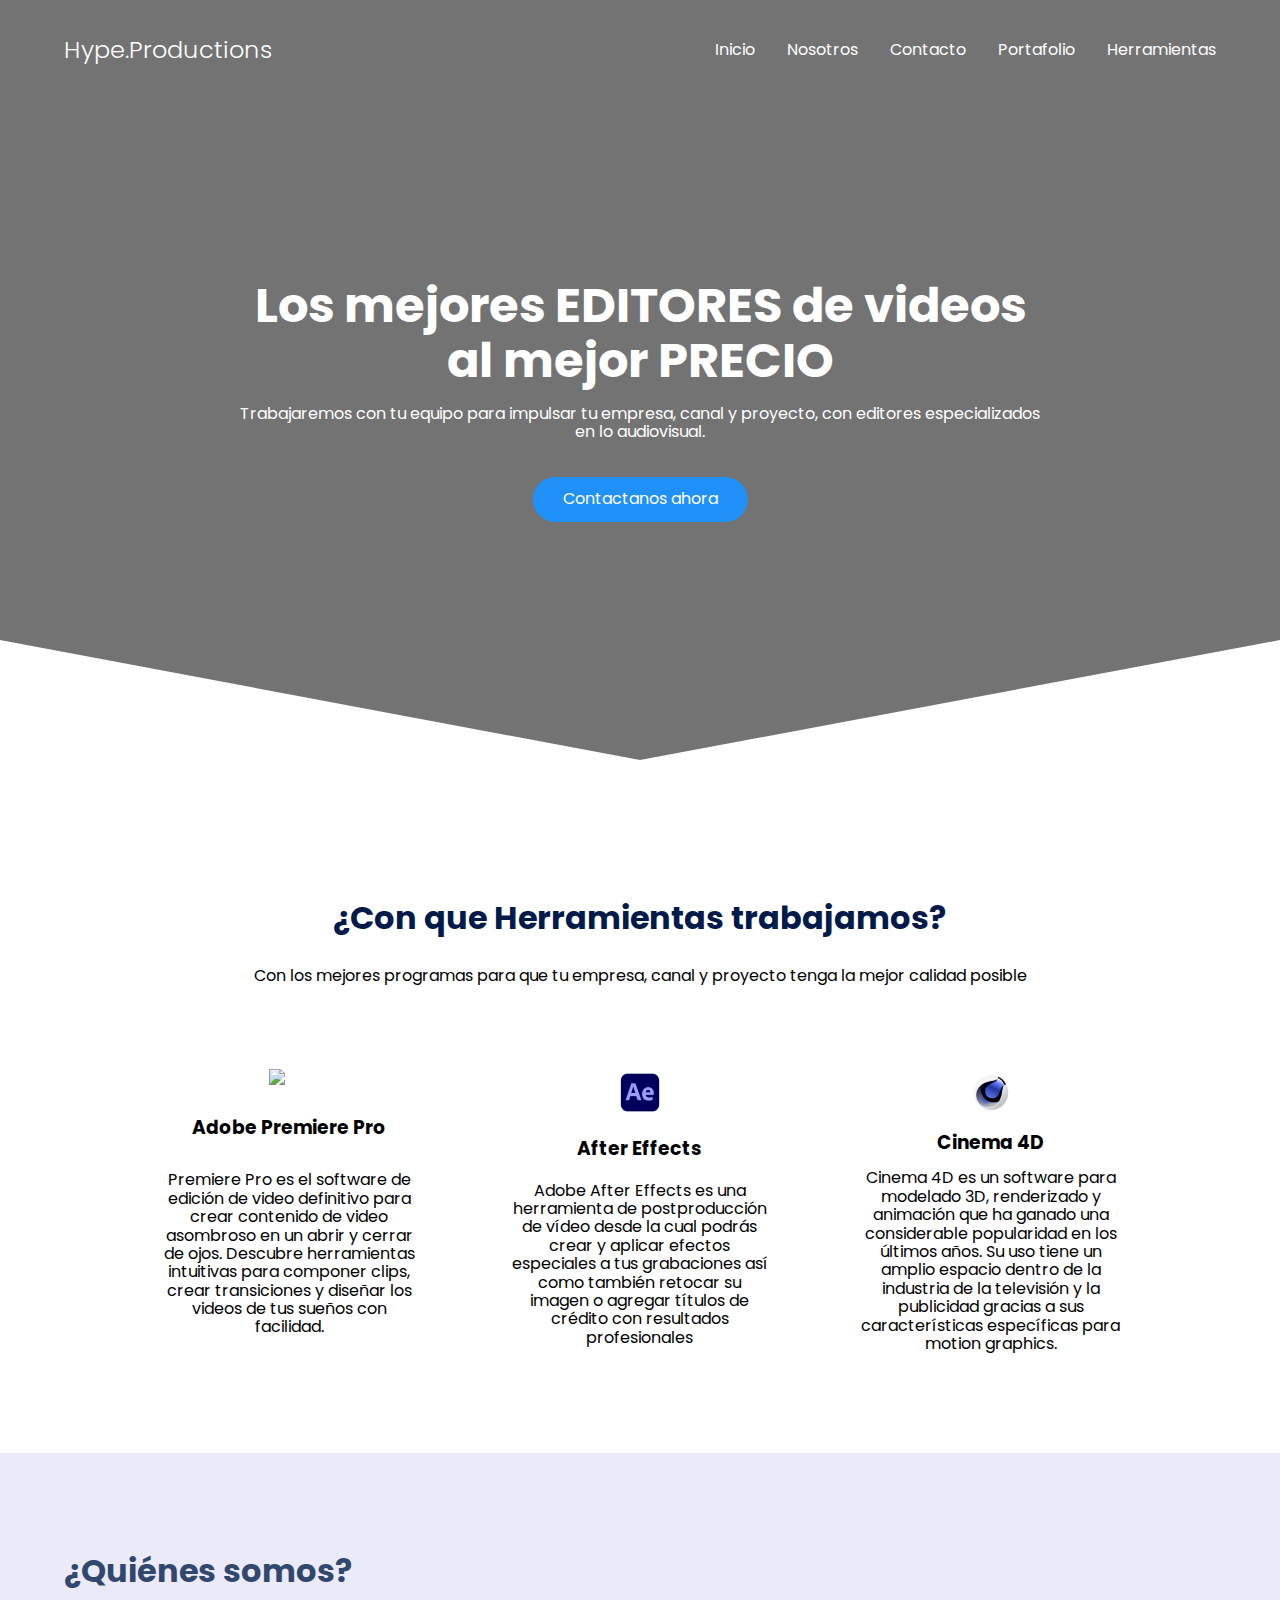
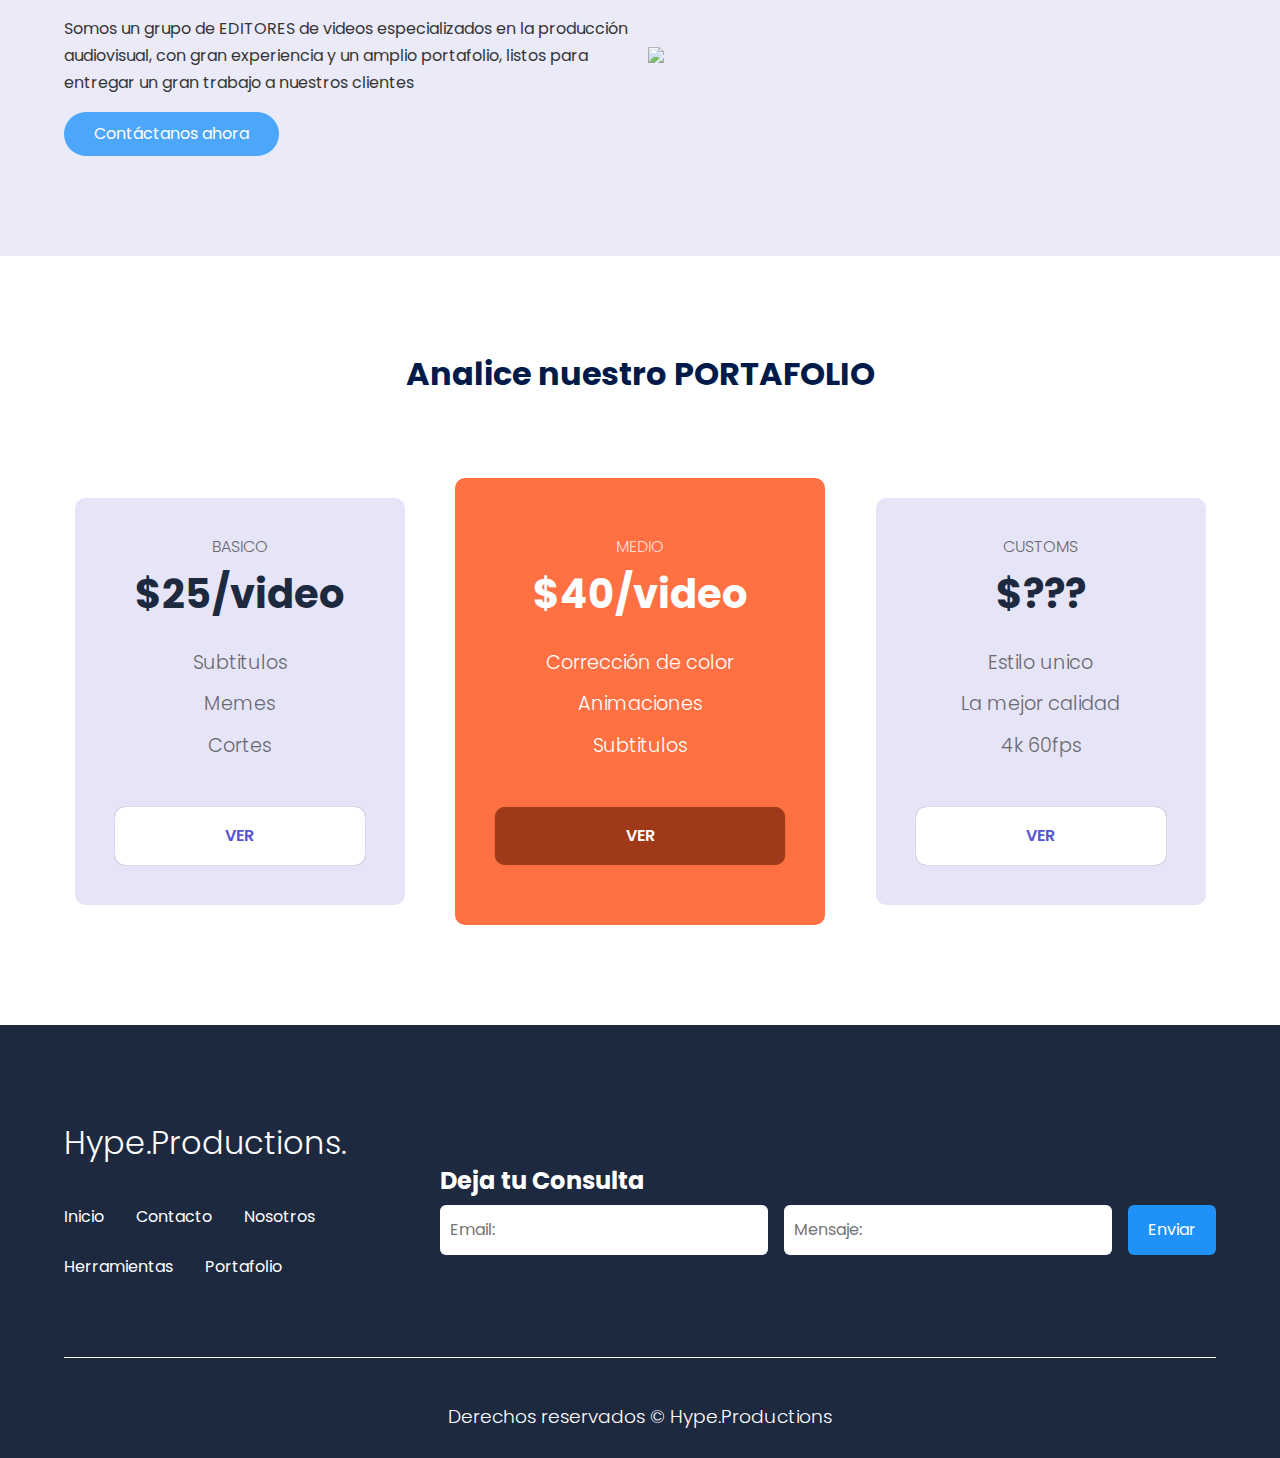
==== index.html @ 0edb86bc "Add files via upload" ====
<!DOCTYPE html>
<html lang="es">

<head>
    <meta charset="UTF-8">
    <meta http-equiv="X-UA-Compatible" content="IE=edge">
    <meta name="viewport" content="width=device-width, initial-scale=1.0">
    <title>Hype.productions</title>
    <link rel="shortcut icon" href="archivos/premiere-logo.png" type="image/x-icon">
    <link rel="stylesheet" href="./css/normalize.css">
    <link rel="stylesheet" href="./css/estilos.css">

    <meta name="theme-color" content="#2091F9">

    <meta name="title" content="Las mejores Producciones">
    <meta name="description"
        content="Obten a los mejores editores y diseñadores para tu empresa, canal o proyecto, ¡AL MEJOR PRECIO!.">

    <meta property="twitter:card" content="summary_large_image">
    <meta property="twitter:url" content="https://github.com/HypeWE">
    <meta property="twitter:title" content="Obten a los mejores EDITORES">
    <meta property="twitter:description"
        content="Obten a los mejores EDITORES para tu empresa, canal o proyecto, ¡AL MEJOR PRECIO!.">
    <meta property="twitter:image" content="https://alexcgdesign.github.io/images/css.jpg">
</head>

<body> 

    <header class="hero">
        <nav class="nav container">
            <div class="nav__logo">
                <h2 class="nav__title">Hype.Productions</h2>
            </div>

            <ul class="nav__link nav__link--menu">
                <li class="nav__items">
                    <a href="#" class="nav__links">Inicio</a>
                </li>
                <li class="nav__items">
                    <a href="#Nosotros" class="nav__links">Nosotros</a>
                </li>
                <li class="nav__items">
                    <a href="Contacto.html" class="nav__links">Contacto</a>
                </li>
                <li class="nav__items">
                    <a href="#Mantenimiento" class="nav__links">Portafolio</a>
                </li>
                <li class="nav__items">
                    <a href="#Lenguaje" class="nav__links">Herramientas</a>
                </li>


                <img src="archivos/window-close-regular-24.png" class="nav__close">
            </ul>

            <div class="nav__menu">
                <img src="archivos/menu-alt-right-regular-24 (1).png" class="nav__img">
            </div>
        </nav>

        <section class="hero__container container">
            <h1 class="hero__title">Los mejores EDITORES de videos
            al mejor PRECIO</h1>
            <p class="hero__paragraph">Trabajaremos con tu equipo para impulsar tu empresa, canal y proyecto, con editores especializados en lo audiovisual.</p>
            <a href="Contacto.html" class="cta">Contactanos ahora</a>
        </section>
    </header>

    <main>
        <section class="container about">
            <h2 class="subtitle" id="Lenguaje">¿Con que Herramientas trabajamos?</h2>
            <p class="about__paragraph">Con los mejores programas para que tu empresa, canal y proyecto tenga la mejor calidad posible</p>

            <div class="about__main">
                <article class="about__icons">
                    <img src="archivos/premiere-logo.png" class="about__icon">
                    <h3 class="about__title">Adobe Premiere Pro</h3>
                    <p class="about__paragrah">Premiere Pro es el software de edición de video definitivo para crear contenido de video asombroso en un abrir y cerrar de ojos. Descubre herramientas intuitivas para componer clips, crear transiciones y diseñar los videos de tus sueños con facilidad.</p>
                </article>

                <article class="about__icons">
                    <img src="archivos/after-logo.png" class="about__icon">
                    <h3 class="about__title">After Effects</h3>
                    <p class="about__paragrah">Adobe After Effects es una herramienta de postproducción de vídeo desde la cual podrás crear y aplicar efectos especiales a tus grabaciones así como también retocar su imagen o agregar títulos de crédito con resultados profesionales</p>
                </article>

                <article class="about__icons">
                    <img src="archivos/cinema4d-logo.png" class="about__icon">
                    <h3 class="about__title">Cinema 4D</h3>
                    <p class="about__paragrah">Cinema 4D es un software para modelado 3D, renderizado y animación que ha ganado una considerable popularidad en los últimos años. Su uso tiene un amplio espacio dentro de la industria de la televisión y la publicidad gracias a sus características específicas para motion graphics.</p>
                </article>
            </div>
        </section>

        <section class="knowledge">
            <div class="knowledge__container container">
                <div class="knowledege__texts">
                    <h2 class="subtitle" id="Nosotros">¿Quiénes somos?</h2>
                    <p class="knowledge__paragraph">Somos un grupo de EDITORES de videos especializados en la producción audiovisual, con gran experiencia y un amplio portafolio, listos para entregar un gran trabajo a nuestros clientes</p>
                    <a href="Contacto.html" class="cta">Contáctanos ahora</a>
                </div>

                <figure class="knowledge__picture">
                    <img src="archivos/macbook.png" class="knowledge__img">
                </figure>
            </div>
        </section>

        <section class="price container">
            <h2 class="subtitle" id="Mantenimiento">Analice nuestro PORTAFOLIO</h2>

            <div class="price__table">
                <div class="price__element">
                    <p class="price__name">BASICO</p>
                    <h3 class="price__price">$25/video</h3>

                    <div class="price__items">
                        <p class="price__features">Subtitulos</p>
                        <p class="price__features">Memes</p>
                        <p class="price__features">Cortes</p>
                    </div>

                    <a href="https://www.behance.net/HypeProductions" class="price__cta">VER</a>
                </div>


                <div class="price__element price__element--best">
                    <p class="price__name">MEDIO</p>
                    <h3 class="price__price">$40/video</h3>

                    <div class="price__items">
                        <p class="price__features">Corrección de color</p>
                        <p class="price__features">Animaciones</p>
                        <p class="price__features">Subtitulos</p>
                    </div>

                    <a href="https://www.behance.net/HypeProductions" class="price__cta">VER</a>
                </div>


                <div class="price__element">
                    <p class="price__name">CUSTOMS</p>
                    <h3 class="price__price">$???</h3>

                    <div class="price__items">
                        <p class="price__features">Estilo unico</p>
                        <p class="price__features">La mejor calidad</p>
                        <p class="price__features">4k 60fps</p>
                    </div>

                    <a href="https://www.behance.net/HypeProductions" class="price__cta">VER</a>
                </div>


            </div>
        </section>

 
           
    <footer class="footer">
        <section class="footer__container container">
            <nav class="nav nav--footer">
                <h2 class="footer__title">Hype.Productions.</h2>

                <ul class="nav__link nav__link--footer">
                    <li class="nav__items">
                        <a href="#" class="nav__links">Inicio</a>
                    </li>

                    <li class="nav__items">
                        <a href="Contacto.html" class="nav__links">Contacto</a>
                    </li>
                    <li class="nav__items">
                        <a href="#Nosotros" class="nav__links">Nosotros</a>
                    </li>
                    <li class="nav__items">
                        <a href="#Mantenimiento" class="nav__links">Herramientas</a>
                    </li>
                    <li class="nav__items">
                        <a href="#Lenguaje" class="nav__links">Portafolio</a>
                    </li>

                </ul>
            </nav>

            <form class="footer__form"  action="https://formspree.io/f/xlezwrvp"
            method="POST">
                <h2 class="footer__newsletter">Deja tu Consulta</h2>
                <div class="footer__inputs">
        <input type="email" placeholder="Email:" class="footer__input" name="email">
        <input type="mensaje"  placeholder="Mensaje:" class="footer__input" name="mensaje">
        <input type="submit" value="Enviar" class="footer__submit">
                    
                </div>
            </form> 
        </section>

        <section class="footer__copy container">
            <div class="footer__social">
                <a href="https://www.facebook.com/profile.php?id=100080038410621" class="footer__icons"><img src="" class="footer__img"></a>
                <a href="https://twitter.com/HypeWeb1" class="footer__icons"><img src="" class="footer__img"></a>
                <a href="https://www.instagram.com/hype__web/" class="footer__icons"><img src="" class="footer__img"></a>
            </div>

            <h3 class="footer__copyright">Derechos reservados &copy; Hype.Productions</h3>
        </section>
    </footer>

    <script src="js/menu.js"></script>
    <script src="js/slider.js"></script>
</body>

</html>
---- css/estilos.css ----
@import url('https://fonts.googleapis.com/css2?family=Poppins:wght@300;400;600;700&display=swap');

html{
    scroll-behavior: smooth;
}

:root {
    --padding-container: 100px 0;
    --color-title: #001A49;
}

body {
    font-family: 'Poppins', sans-serif;
}

.container {
    width: 90%;
    max-width: 1200px;
    margin: 0 auto;
    overflow: hidden;
    padding: var(--padding-container);
}

.hero {
    width: 100%;
    height: 100vh;
    min-height: 600px;
    max-height: 800px;
    position: relative;
    display: grid;
    grid-template-rows: 100px 1fr;
    color: #fff;
}

.hero::before {
    content: "";
    position: absolute;
    top: 0;
    left: 0;
    width: 100%;
    height: 100%;
    background-image: linear-gradient(180deg, #0000008c 0%, #0000008c 100%), url('../archivos/principal.jpg');
    background-size: cover;
    clip-path: polygon(0 0, 100% 0, 100% 80%, 50% 95%, 0 80%);
    z-index: -1;
}


/* Nav */

.nav {
    --padding-container: 0;
    height: 100%;
    display: flex;
    align-items: center;
}

.nav__title {
    font-weight: 300;
}

.nav__link {
    margin-left: auto;
    padding: 0;
    display: grid;
    grid-auto-flow: column;
    grid-auto-columns: max-content;
    gap: 2em;
}

.nav__items {
    list-style: none;
}

.nav__links {
    color: #fff;
    text-decoration: none;
}

.nav__menu {
    margin-left: auto;
    cursor: pointer;
    display: none;
}

.nav__img {
    display: block;
    width: 30px;
}


.nav__close {
    display: var(--show, none);
}


/* Hero container */

.hero__container {
    max-width: 800px;
    --padding-container: 0;
    display: grid;
    grid-auto-rows: max-content;
    align-content: center;
    gap: 1em;
    padding-bottom: 100px;
    text-align: center;
}

.hero__title {
    font-size: 3rem;
}

.hero__paragraph {
    margin-bottom: 20px;
}

.cta {
    display: inline-block;
    background-color: #2091F9;
    justify-self: center;
    color: #fff;
    text-decoration: none;
    padding: 13px 30px;
    border-radius: 32px;
}

/* About */

.about {
    text-align: center;
}

.subtitle {
    color: var(--color-title);
    font-size: 2rem;
    margin-bottom: 25px;
}


.about__paragraph {
    line-height: 1.7;
}

.about__main {
    padding-top: 80px;
    display: grid;
    width: 90%;
    margin: 0 auto;
    gap: 1em;
    overflow: hidden;
    grid-template-columns: repeat(auto-fit, minmax(260px, auto));
}


.about__icons {
    display: grid;
    gap: 1em;
    justify-items: center;
    width: 260px;
    overflow: hidden;
    margin: 0 auto;
}

.about__icon {
    width: 40px;
}

/* Knowledge */

.knowledge {
    background-color: #e5e5f7;
    opacity: 0.8;
    background-image:  radial-gradient(#444cf7 0.5px, transparent 0.5px), radial-gradient(#444cf7 0.5px, #e5e5f7 0.5px);
    background-size: 20px 20px;
    background-position: 0 0,10px 10px;
}

.knowledge__container{
    display: grid;
    grid-template-columns: 1fr 1fr;
    gap: 1em;
    align-items: center;
}

.knowledge__picture{
    max-width: 500px;
}

.knowledge__paragraph{
    line-height: 1.7;
    margin-bottom: 15px;
}

.knowledge__img{
    width: 100%;
    display: block;
}

/* price */

.price{
    text-align: center;
}

.price__table{
    padding-top: 60px;
    display: flex;
    flex-wrap: wrap;
    gap: 2.5em;
    justify-content: space-evenly;
    align-items: center;
}

.price__element{
    background-color: #e5e5f7;
    text-align: center;
    border-radius: 10px;
    width: 330px;
    padding: 40px;
    --color-plan: #696871;
    --color-price: #1D293F;
    --bg-cta: #fff;
    --color-cta: #5454D4;
    --color-items: #696871;
}

.price__element--best{
    width: 370px;
    padding: 60px 40px;
    background-color: #FF7143;
    --color-plan: rgb(255 255 255 / 75%);
    --color-price: #fff;
    --bg-cta: #9F3919;
    --color-cta: #FFF;
    --color-items: #fff;
}


.price__name{
    color: var(--color-plan);
    margin-bottom: 15px;
    font-weight: 300;
}

.price__price{
    font-size: 2.5rem;
    color: var(--color-price);
}

.price__items{
    margin-top: 35px;
    display: grid;
    gap: 1em;
    font-weight: 300;
    font-size: 1.2rem;
    margin-bottom: 50px;
    color: var(--color-items);
}

.price__cta{
    display: block;
    padding: 20px 0;
    border-radius: 10px;
    text-decoration: none;
    background-color: var(--bg-cta);
    font-weight: 600;
    color: var(--color-cta);
    box-shadow: 0 0 1px rgba(0, 0, 0, .5);
}



/* Footer */

.footer{
    background-color: #1D293F;
}

.footer__title{
    font-weight: 300;
    font-size: 2rem;
    margin-bottom: 30px;
}

.footer__title, .footer__newsletter{
    color: #fff;
}


.footer__container{
    display: flex;
    justify-content: space-between;
    align-items: center;
    border-bottom: 1px solid #fff;
    padding-bottom: 60px;
}

.nav--footer{
    padding-bottom: 20px;
    display: grid;
    gap: 1em;
    grid-auto-flow: row;
    height: 100%;
}

.nav__link--footer{
    display: flex;
    margin: 0;
    margin-right: 20px;
    flex-wrap: wrap;
}

.footer__inputs{
    margin-top: 10px;
    display: flex;
    overflow: hidden;
}

.footer__input{
    background-color: #fff;
    height: 50px;
    display: block;
    padding-left: 10px;
    border-radius: 6px;
    font-size: 1rem;
    outline: none;
    border: none;
    margin-right: 16px;
}

.footer__submit{
    margin-left: auto;
    display: inline-block;
    height: 50px;
    padding: 0 20px ;
    background-color: #2091F9;
    border: none;
    font-size: 1rem;
    color: #fff;
    border-radius: 6px;
    cursor: pointer;
}

.footer__copy{
    --padding-container: 30px 0;
    text-align: center;
    color: #fff;
}

.footer__copyright{
    font-weight: 300;
}

.footer__icons{
    margin-bottom: 10px;
}

.footer__img{
    width: 30px;
}

/* Media queries */

@media (max-width:800px){
    .nav__menu{
        display: block;
    }

    .nav__link--menu{
        position: fixed;
        background-color: #000;
        top: 0;
        left: 0;
        height: 100%;
        width: 100%;
        display: flex;
        flex-direction: column;
        justify-content: space-evenly;
        align-items: center;
        z-index: 100;
        opacity: 0;
        pointer-events: none;
        transition: .7s opacity;
    }

    .nav__link--show{
        --show: block;
        opacity:1 ;
        pointer-events: unset;
    }

    .nav__close{
        position: absolute;
        top: 30px;
        right: 30px;
        width: 30px;
        cursor: pointer;
    }

    .hero__title{
        font-size: 2.5rem;
    }


    .about__main{
        gap: 2em;
    }

    .about__icons:last-of-type{
        grid-column: 1/-1;
    }


    .knowledge__container{
        grid-template-columns: 1fr;
        grid-template-rows: max-content 1fr;
        gap: 3em;
        text-align: center;
    }

    .knowledge__picture{
        grid-row: 1/2;
        justify-self: center;
    }

    .testimony__container{
        grid-template-columns: 30px 1fr 30px;
    }

    .testimony__body{
        grid-template-columns: 1fr;
        grid-template-rows: max-content max-content;
        gap: 3em;
        justify-items:center ;
    }


    .testimony__img{
        width: 200px;
        height: 200px;
        
    }

    .questions__copy{
        width: 100%;
    }

    .footer__container{
        flex-wrap: wrap;
    }

    .nav--footer{
        width: 100%;
        justify-items: center;
    }

    .nav__link--footer{
        width: 100%;
        justify-content: space-evenly;
        margin: 0;
    }

    .footer__form{
        width: 100%;
        justify-content: space-evenly;
    }

    .footer__input{
        flex: 1;
    }

}

@media (max-width:600px){
    .hero__title{
        font-size: 2rem;
    }

    .hero__paragraph{
        font-size: 1rem;
    }

    .subtitle{
        font-size: 1.8rem;
    }

    .price__element{
        width: 90%;
    }

    .price__element--best{
        width: 90%;
        /* padding: 40px; */
    }

    .price__price{
        font-size: 2rem;
    }

    
    .footer__title{
        justify-self: start;
        margin-bottom: 15px;
    }

    .nav--footer{
        padding-bottom: 60px;
    }

    .nav__link--footer{
        justify-content: space-between;
    }

    .footer__inputs{
        flex-wrap: wrap;
    }

    .footer__input{
        flex-basis: 100%;
        margin: 0;
        margin-bottom: 16px;
    }

    .footer__submit{
        margin-right: auto;
        margin-left: 0;
        

        /* 
        margin:0;
        width: 100%;
        */
    }
}
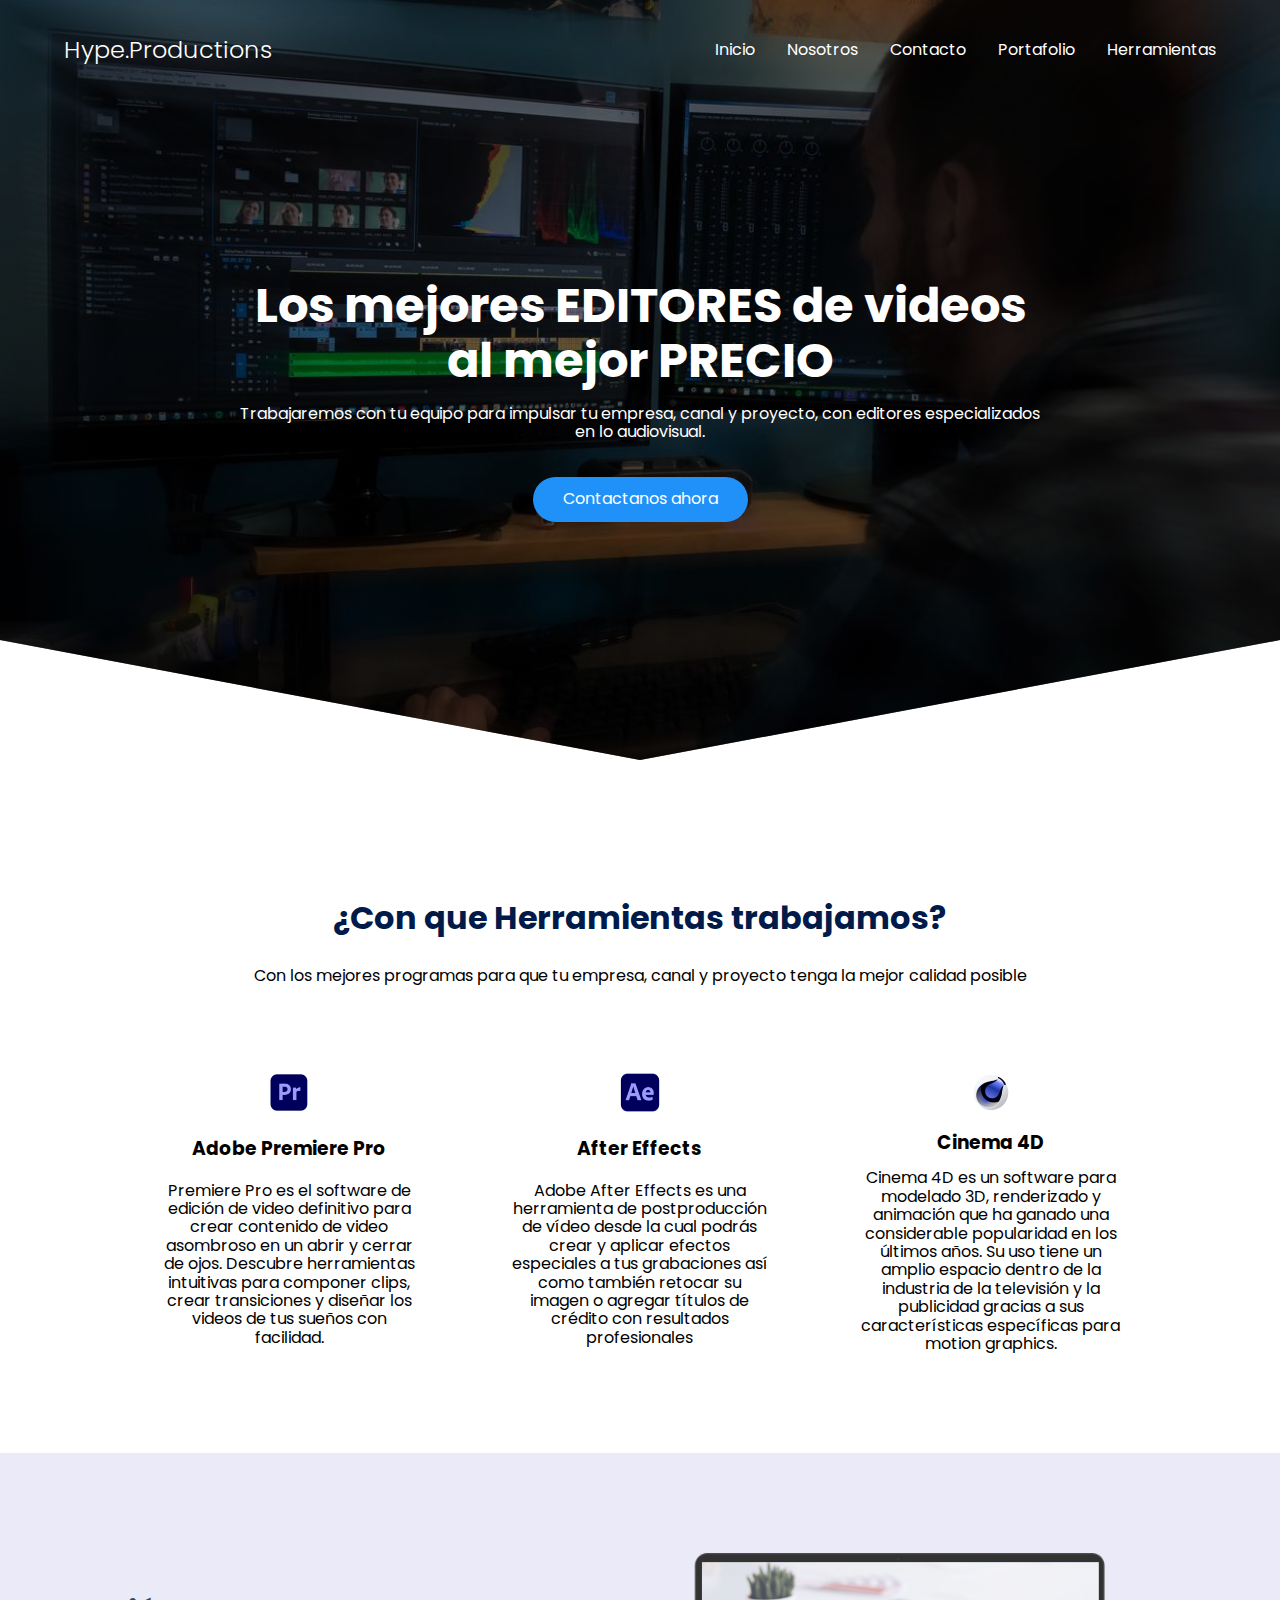
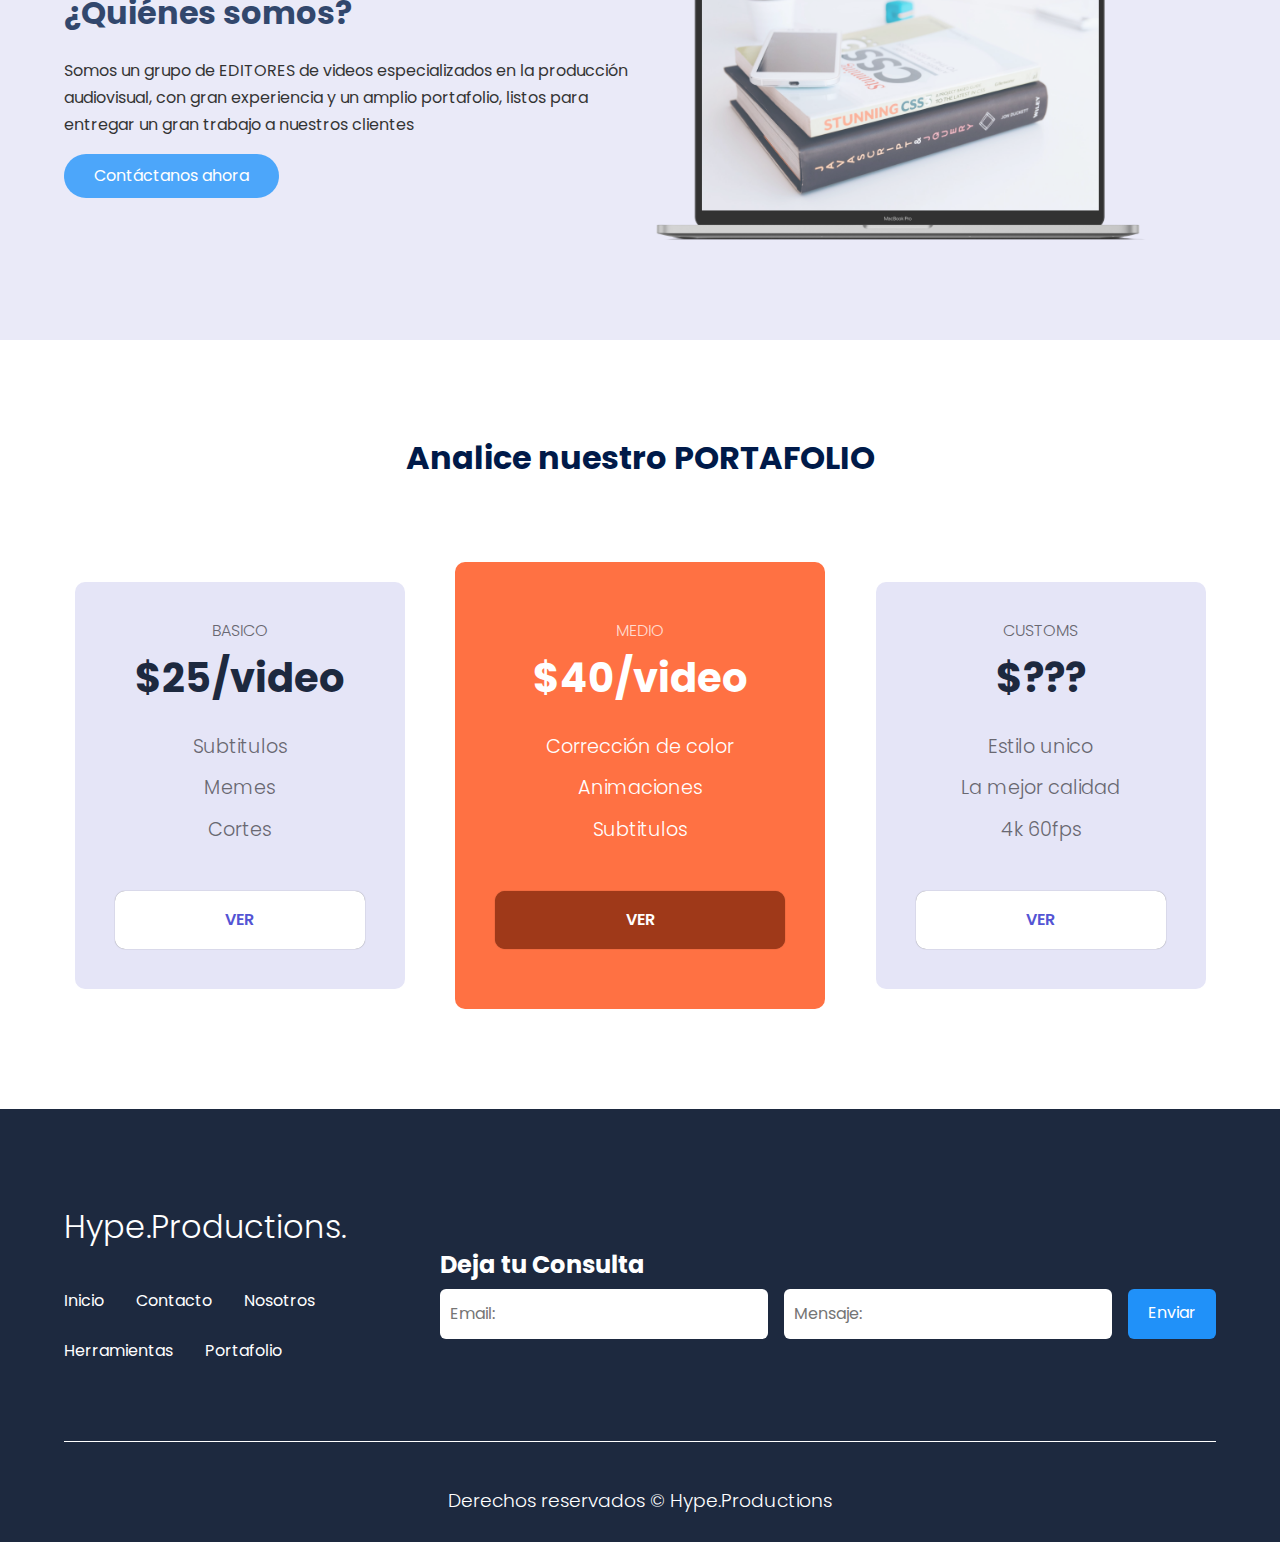
==== commit 26dd3f13: "Update index.html" ====
--- a/index.html
+++ b/index.html
@@ -120,7 +120,7 @@
                         <p class="price__features">Cortes</p>
                     </div>
 
-                    <a href="https://www.behance.net/HypeProductions" class="price__cta">VER</a>
+                    <a href="https://www.behance.net/gallery/145692007/Videos-Youtube-BASICO" class="price__cta">VER</a>
                 </div>
 
 
@@ -134,7 +134,7 @@
                         <p class="price__features">Subtitulos</p>
                     </div>
 
-                    <a href="https://www.behance.net/HypeProductions" class="price__cta">VER</a>
+                    <a href="https://www.behance.net/gallery/145947359/Videos-Youtube-MEDIO" class="price__cta">VER</a>
                 </div>
 
 
@@ -148,7 +148,7 @@
                         <p class="price__features">4k 60fps</p>
                     </div>
 
-                    <a href="https://www.behance.net/HypeProductions" class="price__cta">VER</a>
+                    <a href="https://www.behance.net/gallery/145948623/Videos-Youtube-CUSTOM" class="price__cta">VER</a>
                 </div>
 
 
@@ -210,4 +210,4 @@
     <script src="js/slider.js"></script>
 </body>
 
-</html>+</html>
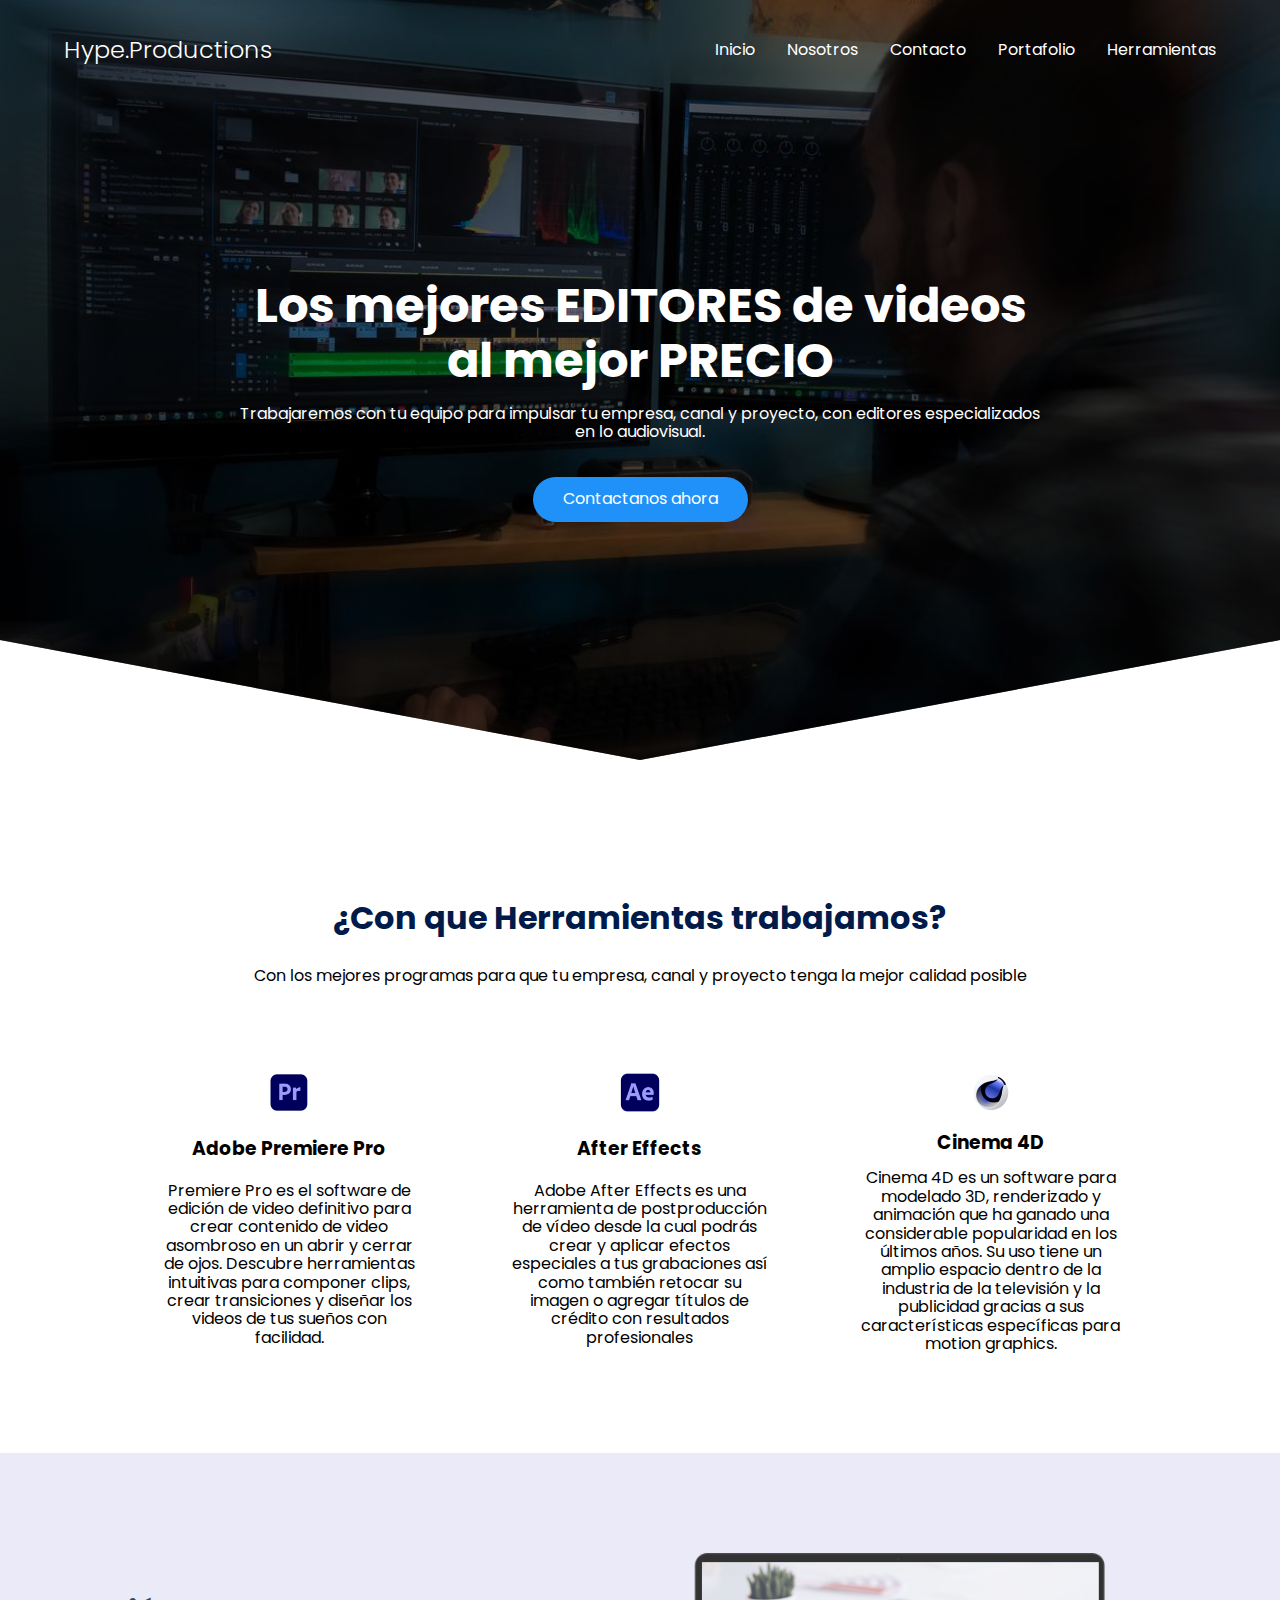
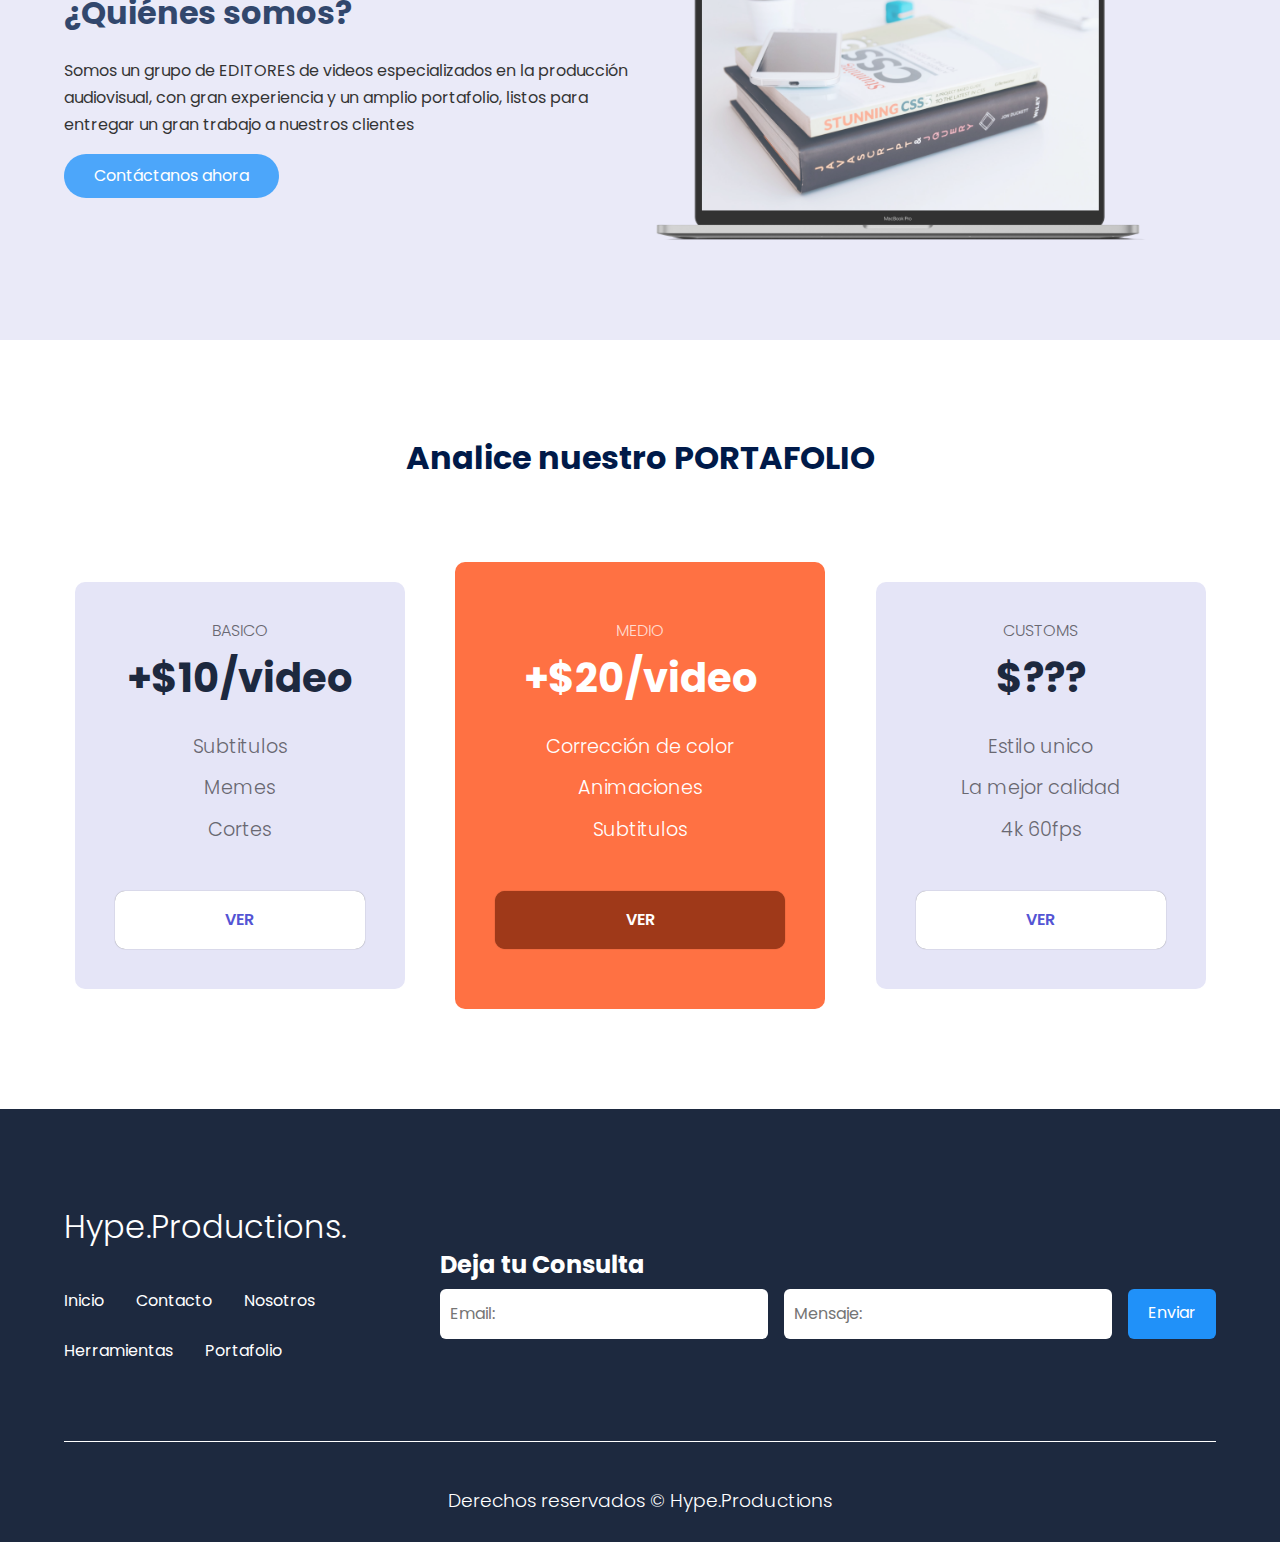
==== commit 80239999: "Update index.html" ====
--- a/index.html
+++ b/index.html
@@ -112,7 +112,7 @@
             <div class="price__table">
                 <div class="price__element">
                     <p class="price__name">BASICO</p>
-                    <h3 class="price__price">$25/video</h3>
+                    <h3 class="price__price">+$10/video</h3>
 
                     <div class="price__items">
                         <p class="price__features">Subtitulos</p>
@@ -126,7 +126,7 @@
 
                 <div class="price__element price__element--best">
                     <p class="price__name">MEDIO</p>
-                    <h3 class="price__price">$40/video</h3>
+                    <h3 class="price__price">+$20/video</h3>
 
                     <div class="price__items">
                         <p class="price__features">Corrección de color</p>
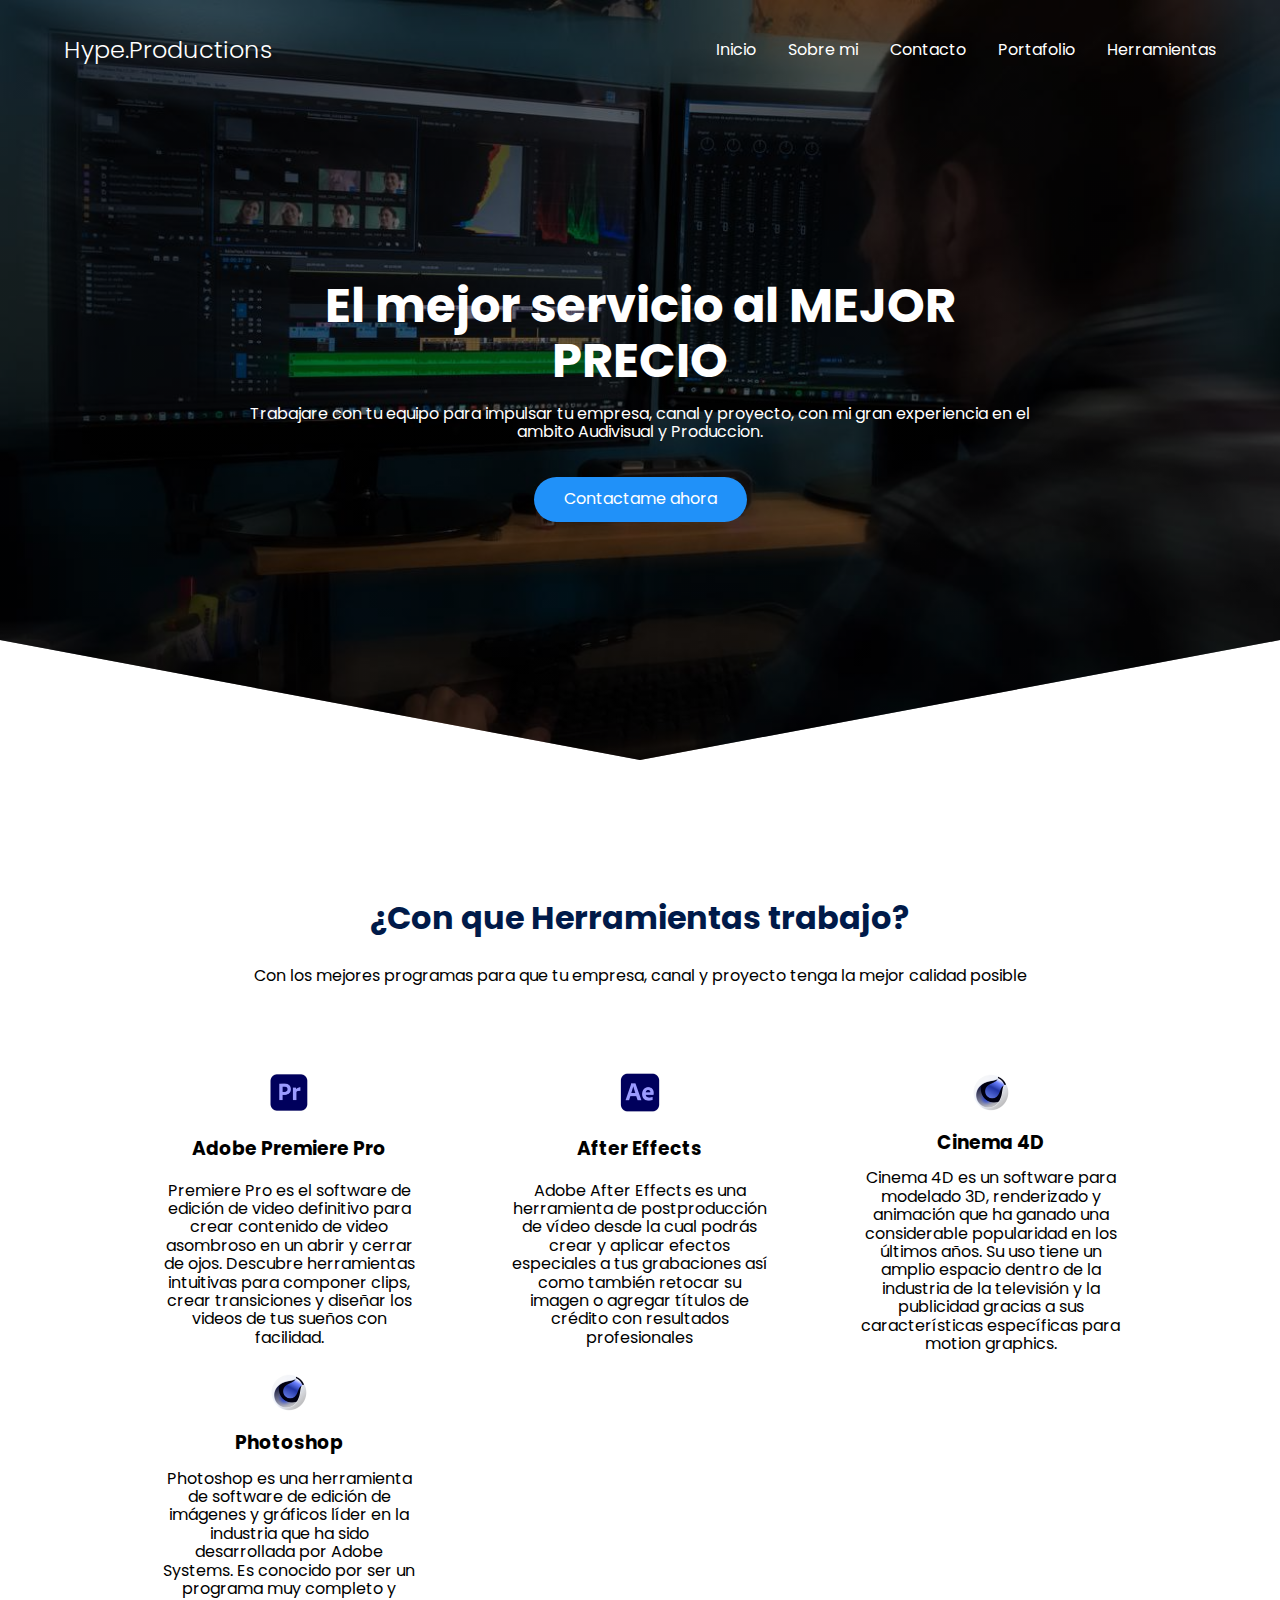
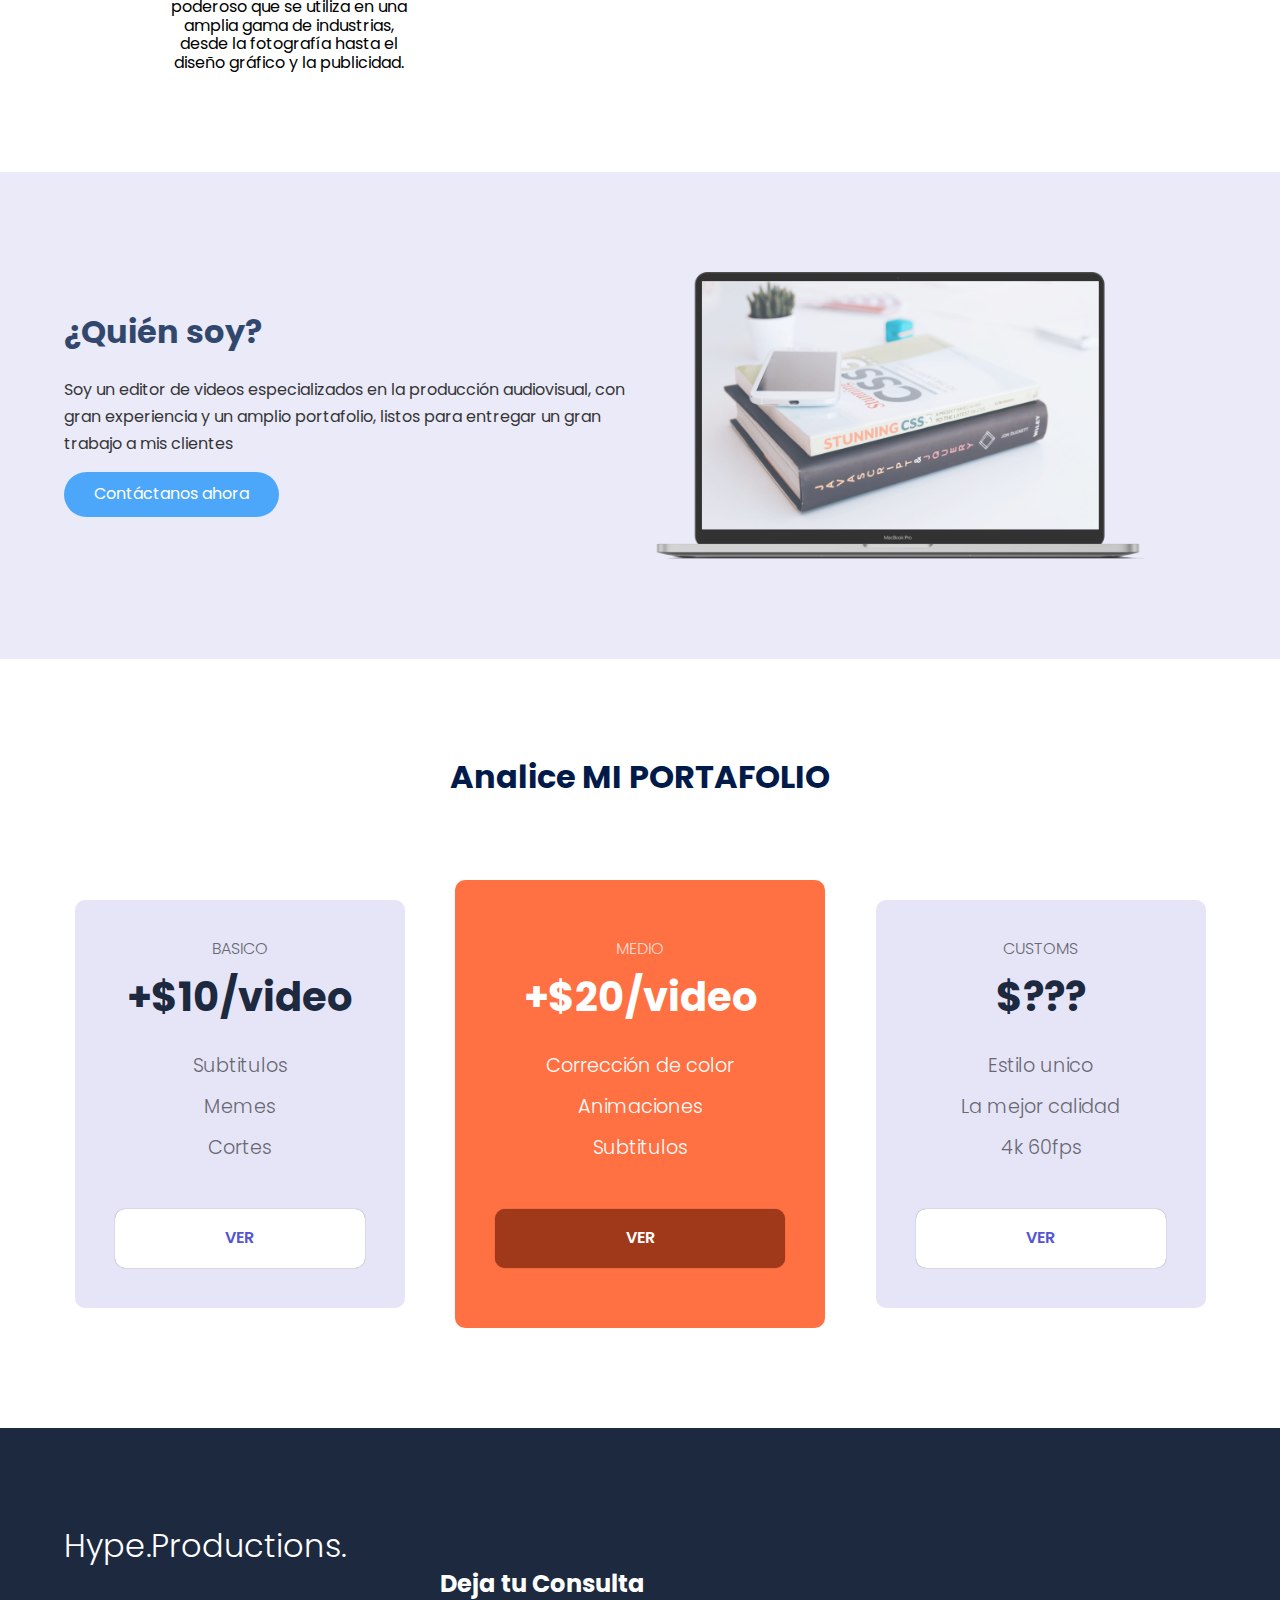
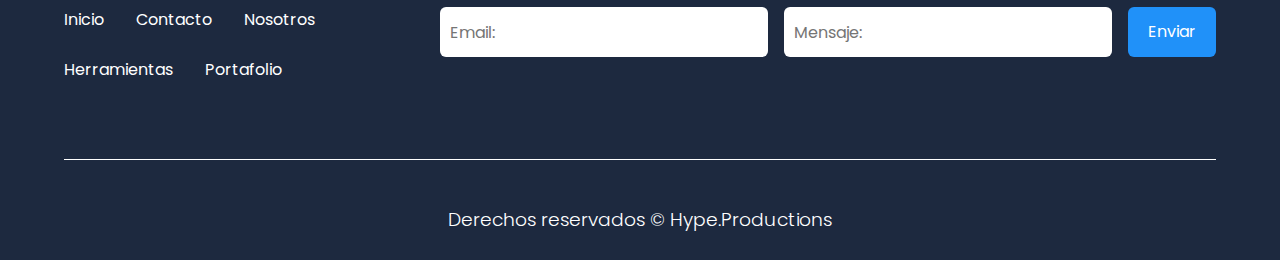
==== commit 314dff1f: "Update index.html" ====
--- a/index.html
+++ b/index.html
@@ -14,13 +14,13 @@
 
     <meta name="title" content="Las mejores Producciones">
     <meta name="description"
-        content="Obten a los mejores editores y diseñadores para tu empresa, canal o proyecto, ¡AL MEJOR PRECIO!.">
+        content="Haz que tus videos destaquen entre la multitud: Ofrezco el mejor servicio de edición de video personalizados">
 
     <meta property="twitter:card" content="summary_large_image">
     <meta property="twitter:url" content="https://github.com/HypeWE">
-    <meta property="twitter:title" content="Obten a los mejores EDITORES">
+    <meta property="twitter:title" content="Obten el mejor servicio">
     <meta property="twitter:description"
-        content="Obten a los mejores EDITORES para tu empresa, canal o proyecto, ¡AL MEJOR PRECIO!.">
+        content="Obten el mejor servicio de EDICION para tu empresa, canal o proyecto, ¡AL MEJOR PRECIO!.">
     <meta property="twitter:image" content="https://alexcgdesign.github.io/images/css.jpg">
 </head>
 
@@ -37,7 +37,7 @@
                     <a href="#" class="nav__links">Inicio</a>
                 </li>
                 <li class="nav__items">
-                    <a href="#Nosotros" class="nav__links">Nosotros</a>
+                    <a href="#Nosotros" class="nav__links">Sobre mi</a>
                 </li>
                 <li class="nav__items">
                     <a href="Contacto.html" class="nav__links">Contacto</a>
@@ -59,16 +59,15 @@
         </nav>
 
         <section class="hero__container container">
-            <h1 class="hero__title">Los mejores EDITORES de videos
-            al mejor PRECIO</h1>
-            <p class="hero__paragraph">Trabajaremos con tu equipo para impulsar tu empresa, canal y proyecto, con editores especializados en lo audiovisual.</p>
-            <a href="Contacto.html" class="cta">Contactanos ahora</a>
+            <h1 class="hero__title">El mejor servicio al MEJOR PRECIO</h1>
+            <p class="hero__paragraph">Trabajare con tu equipo para impulsar tu empresa, canal y proyecto, con mi gran experiencia en el ambito Audivisual y Produccion.</p>
+            <a href="Contacto.html" class="cta">Contactame ahora</a>
         </section>
     </header>
 
     <main>
         <section class="container about">
-            <h2 class="subtitle" id="Lenguaje">¿Con que Herramientas trabajamos?</h2>
+            <h2 class="subtitle" id="Lenguaje">¿Con que Herramientas trabajo?</h2>
             <p class="about__paragraph">Con los mejores programas para que tu empresa, canal y proyecto tenga la mejor calidad posible</p>
 
             <div class="about__main">
@@ -89,14 +88,19 @@
                     <h3 class="about__title">Cinema 4D</h3>
                     <p class="about__paragrah">Cinema 4D es un software para modelado 3D, renderizado y animación que ha ganado una considerable popularidad en los últimos años. Su uso tiene un amplio espacio dentro de la industria de la televisión y la publicidad gracias a sus características específicas para motion graphics.</p>
                 </article>
+                 <article class="about__icons">
+                    <img src="archivos/cinema4d-logo.png" class="about__icon">
+                    <h3 class="about__title">Photoshop</h3>
+                    <p class="about__paragrah">Photoshop es una herramienta de software de edición de imágenes y gráficos líder en la industria que ha sido desarrollada por Adobe Systems. Es conocido por ser un programa muy completo y poderoso que se utiliza en una amplia gama de industrias, desde la fotografía hasta el diseño gráfico y la publicidad.</p>
+                </article>
             </div>
         </section>
 
         <section class="knowledge">
             <div class="knowledge__container container">
                 <div class="knowledege__texts">
-                    <h2 class="subtitle" id="Nosotros">¿Quiénes somos?</h2>
-                    <p class="knowledge__paragraph">Somos un grupo de EDITORES de videos especializados en la producción audiovisual, con gran experiencia y un amplio portafolio, listos para entregar un gran trabajo a nuestros clientes</p>
+                    <h2 class="subtitle" id="Nosotros">¿Quién soy?</h2>
+                    <p class="knowledge__paragraph">Soy un editor de videos especializados en la producción audiovisual, con gran experiencia y un amplio portafolio, listos para entregar un gran trabajo a mis clientes</p>
                     <a href="Contacto.html" class="cta">Contáctanos ahora</a>
                 </div>
 
@@ -107,7 +111,7 @@
         </section>
 
         <section class="price container">
-            <h2 class="subtitle" id="Mantenimiento">Analice nuestro PORTAFOLIO</h2>
+            <h2 class="subtitle" id="Mantenimiento">Analice MI PORTAFOLIO</h2>
 
             <div class="price__table">
                 <div class="price__element">
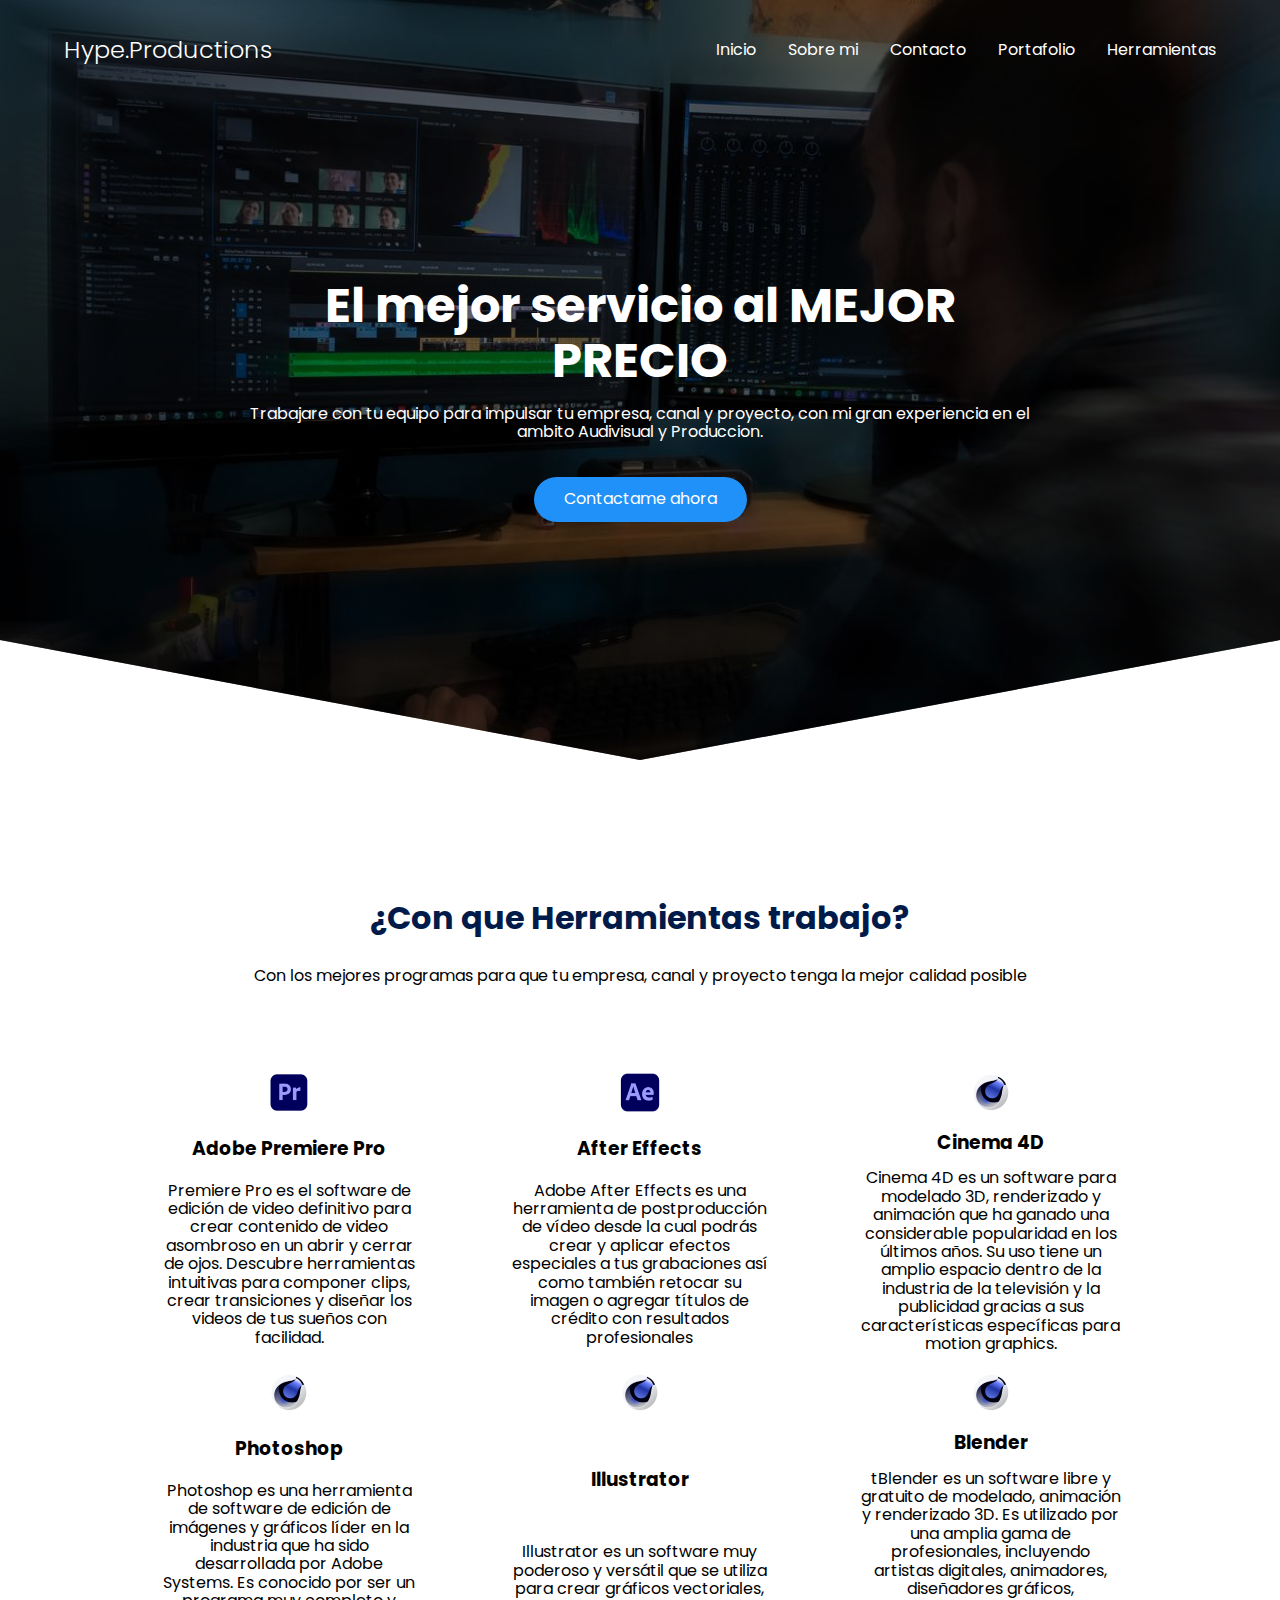
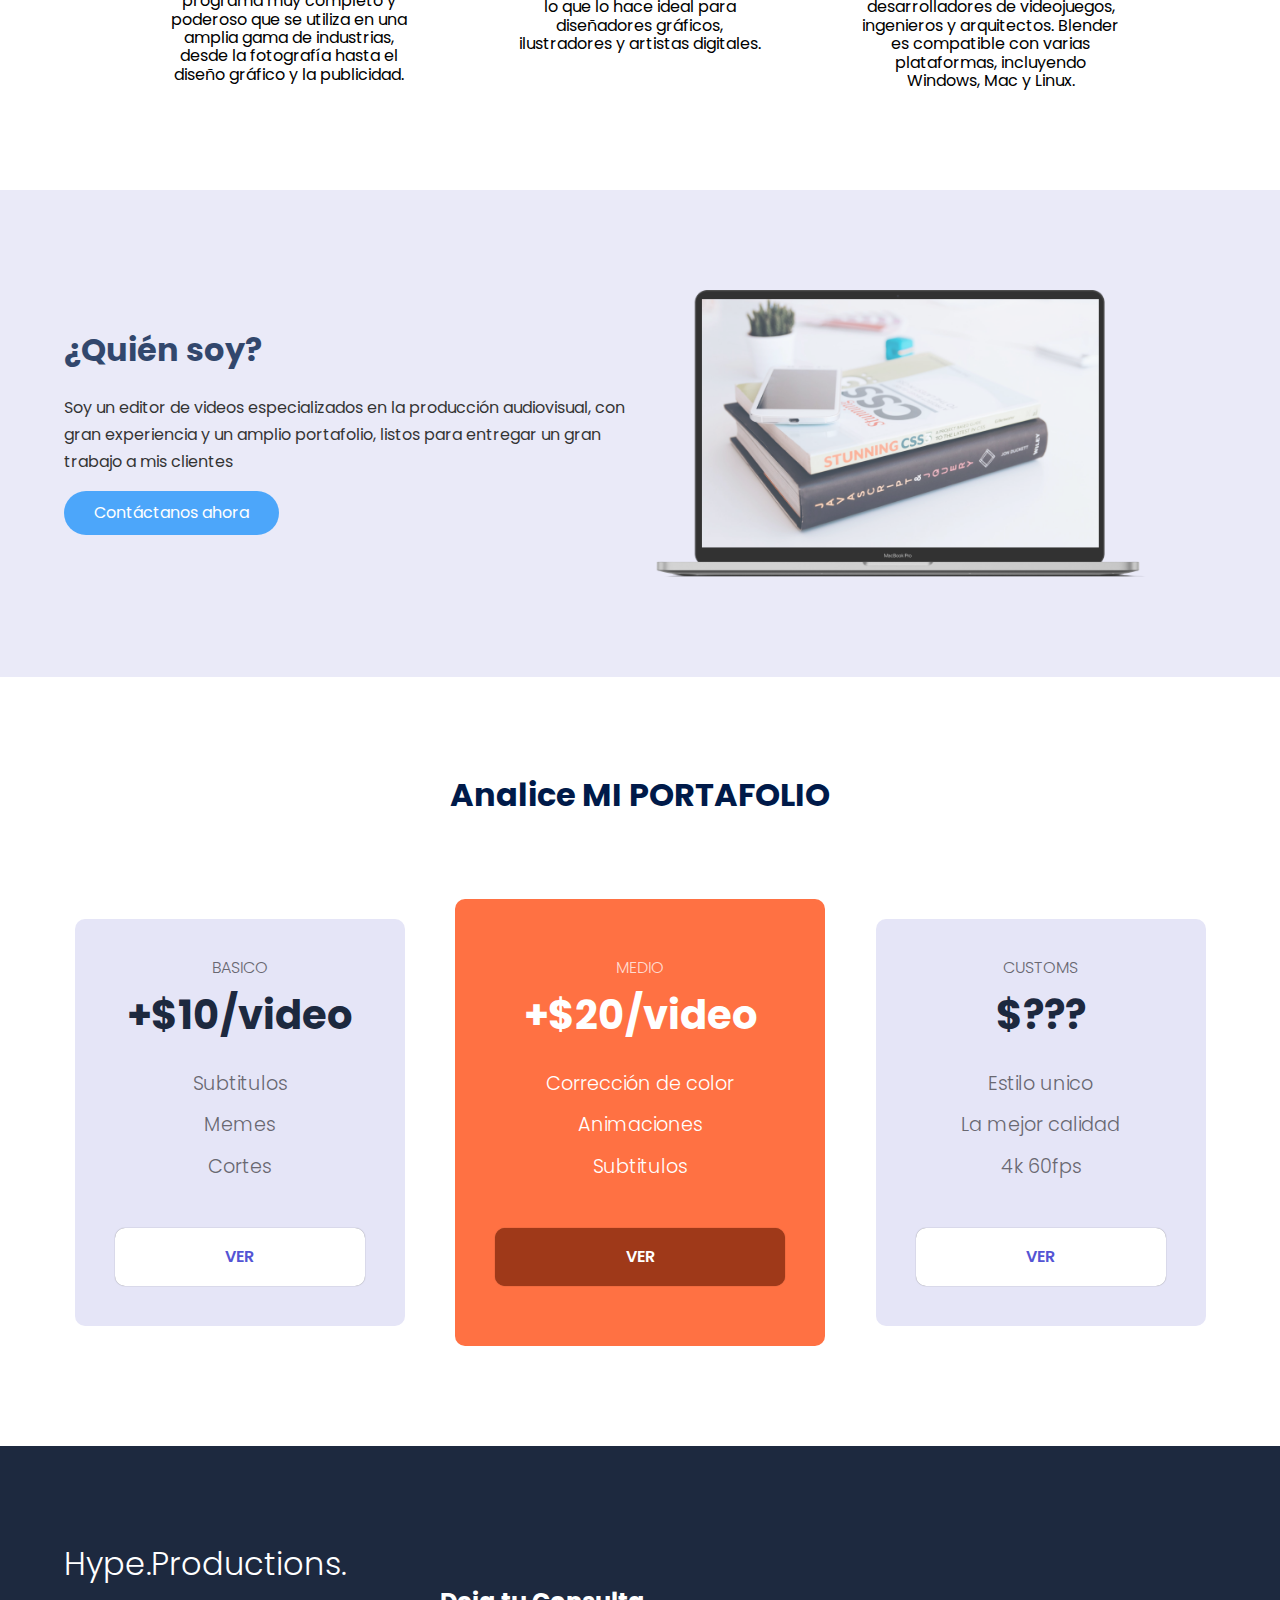
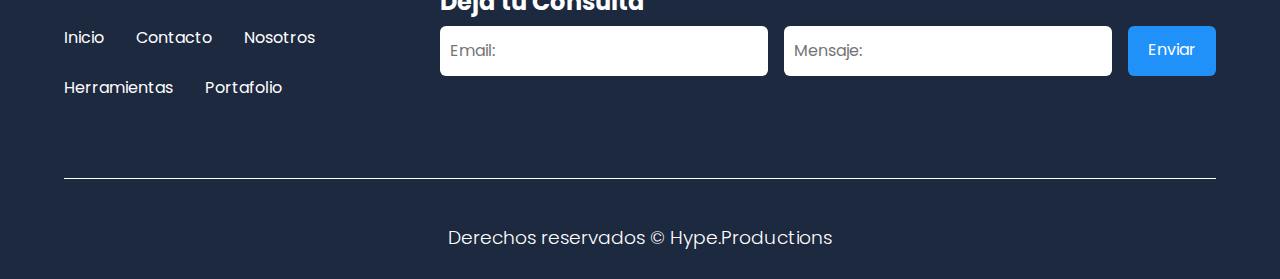
==== commit dd6ae77f: "Update index.html" ====
--- a/index.html
+++ b/index.html
@@ -93,6 +93,19 @@
                     <h3 class="about__title">Photoshop</h3>
                     <p class="about__paragrah">Photoshop es una herramienta de software de edición de imágenes y gráficos líder en la industria que ha sido desarrollada por Adobe Systems. Es conocido por ser un programa muy completo y poderoso que se utiliza en una amplia gama de industrias, desde la fotografía hasta el diseño gráfico y la publicidad.</p>
                 </article>
+                
+                 <article class="about__icons">
+                    <img src="archivos/cinema4d-logo.png" class="about__icon">
+                    <h3 class="about__title">Illustrator</h3>
+                    <p class="about__paragrah">Illustrator es un software muy poderoso y versátil que se utiliza para crear gráficos vectoriales, lo que lo hace ideal para diseñadores gráficos, ilustradores y artistas digitales.</p>
+                </article>
+                
+                 <article class="about__icons">
+                    <img src="archivos/cinema4d-logo.png" class="about__icon">
+                    <h3 class="about__title">Blender</h3>
+                    <p class="about__paragrah">tBlender es un software libre y gratuito de modelado, animación y renderizado 3D. Es utilizado por una amplia gama de profesionales, incluyendo artistas digitales, animadores, diseñadores gráficos, desarrolladores de videojuegos, ingenieros y arquitectos. Blender es compatible con varias plataformas, incluyendo Windows, Mac y Linux.</p>
+                </article>
+                
             </div>
         </section>
 
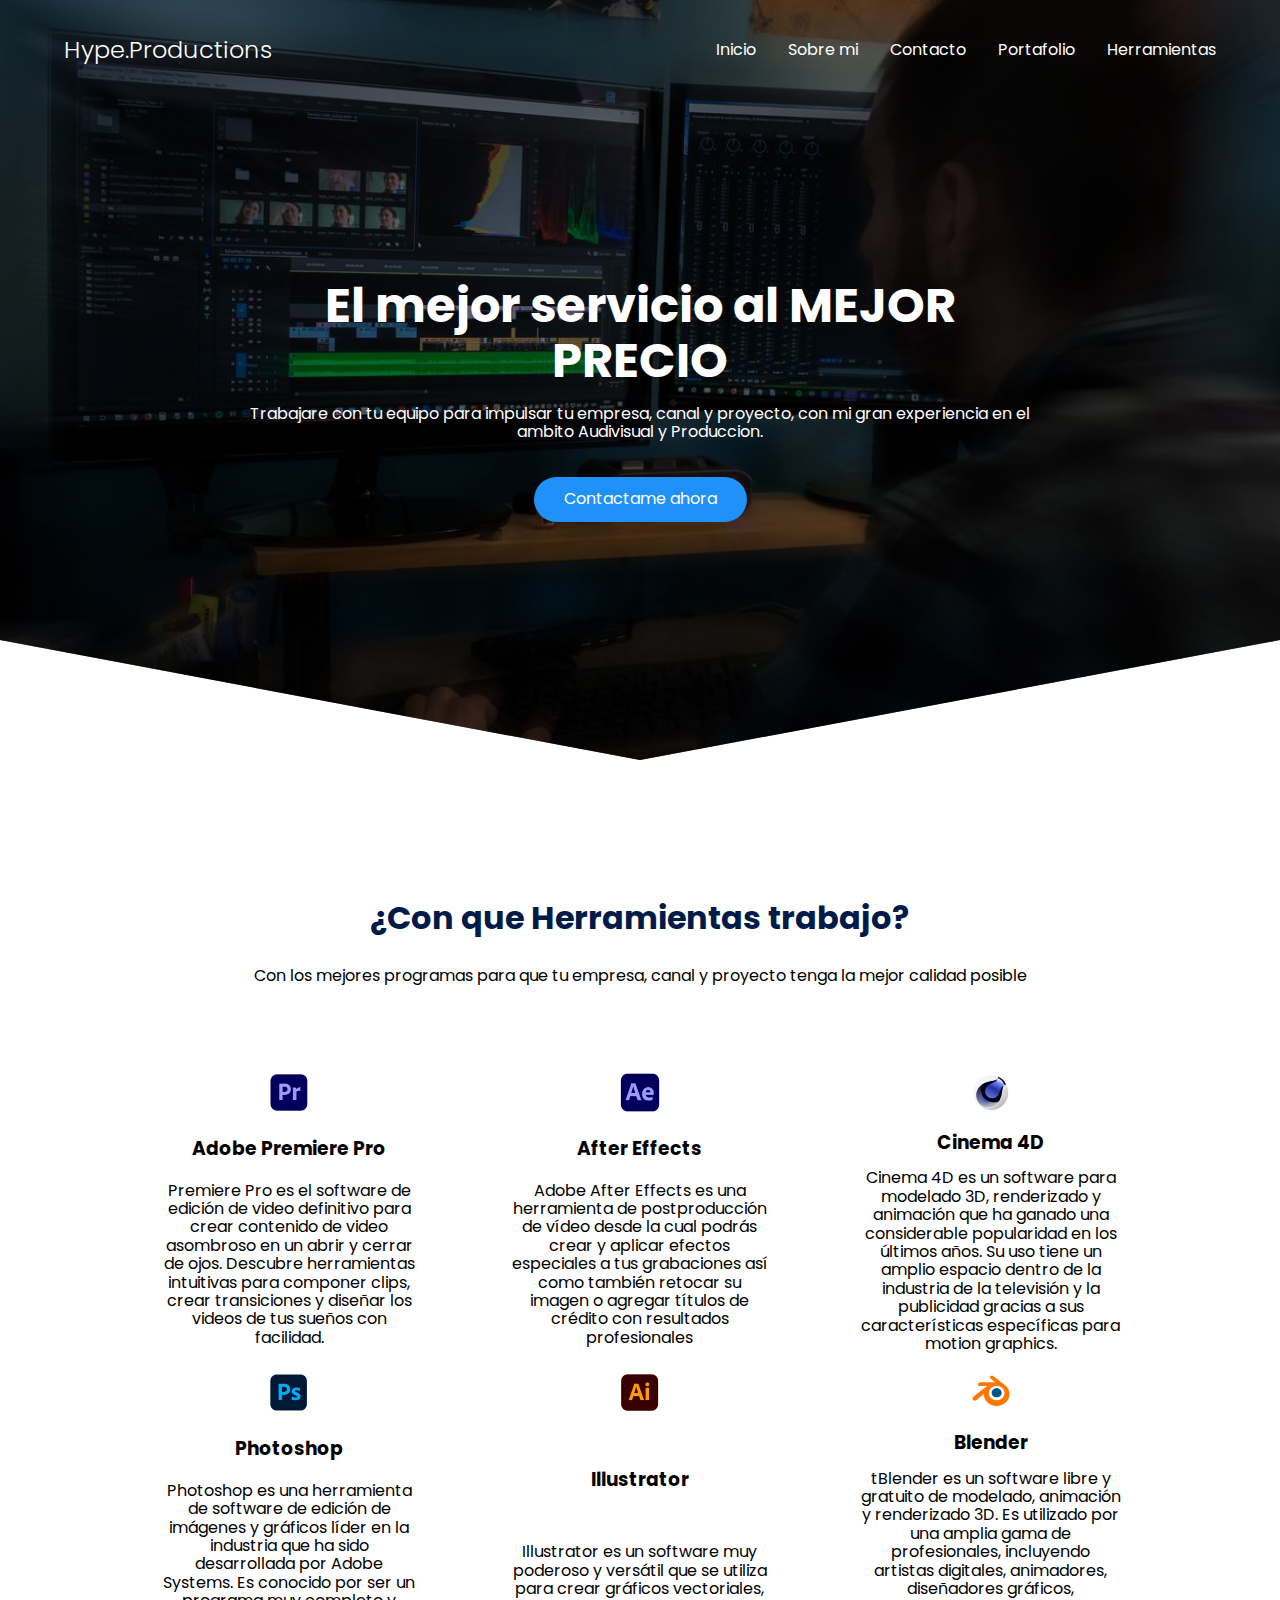
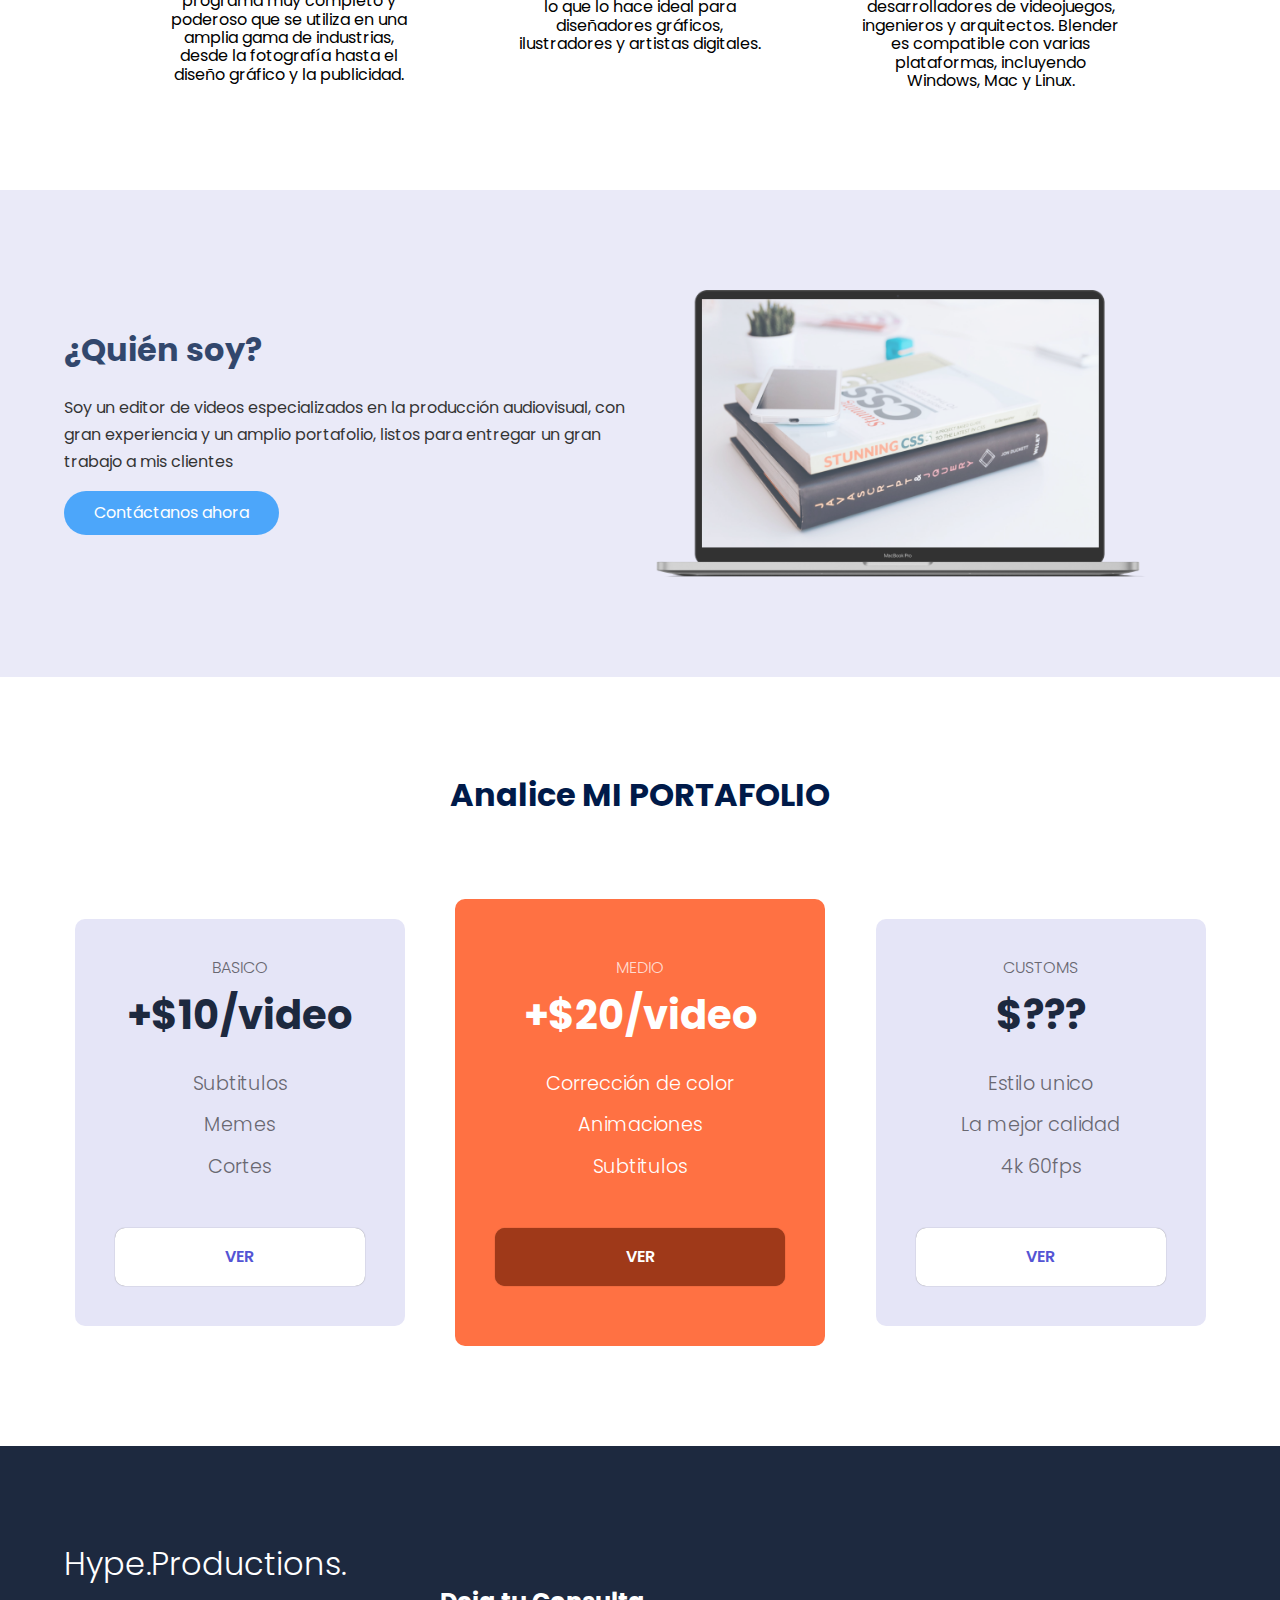
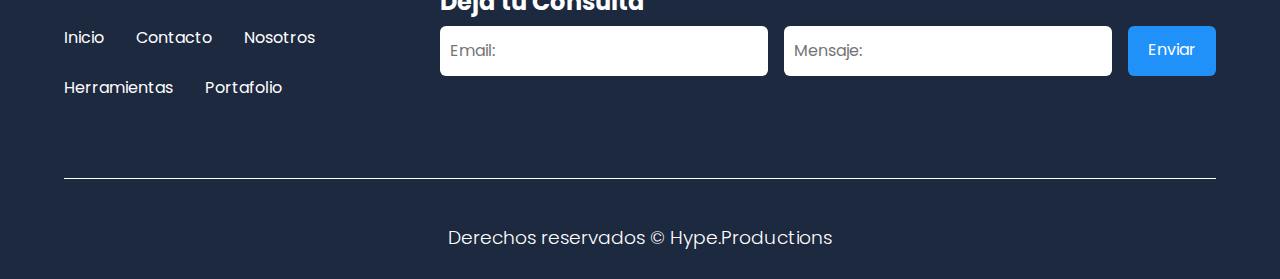
==== commit 98945b56: "Update index.html" ====
--- a/index.html
+++ b/index.html
@@ -89,19 +89,19 @@
                     <p class="about__paragrah">Cinema 4D es un software para modelado 3D, renderizado y animación que ha ganado una considerable popularidad en los últimos años. Su uso tiene un amplio espacio dentro de la industria de la televisión y la publicidad gracias a sus características específicas para motion graphics.</p>
                 </article>
                  <article class="about__icons">
-                    <img src="archivos/cinema4d-logo.png" class="about__icon">
+                    <img src="archivos/photoshop.png" class="about__icon">
                     <h3 class="about__title">Photoshop</h3>
                     <p class="about__paragrah">Photoshop es una herramienta de software de edición de imágenes y gráficos líder en la industria que ha sido desarrollada por Adobe Systems. Es conocido por ser un programa muy completo y poderoso que se utiliza en una amplia gama de industrias, desde la fotografía hasta el diseño gráfico y la publicidad.</p>
                 </article>
                 
                  <article class="about__icons">
-                    <img src="archivos/cinema4d-logo.png" class="about__icon">
+                    <img src="archivos/illustrator.png" class="about__icon">
                     <h3 class="about__title">Illustrator</h3>
                     <p class="about__paragrah">Illustrator es un software muy poderoso y versátil que se utiliza para crear gráficos vectoriales, lo que lo hace ideal para diseñadores gráficos, ilustradores y artistas digitales.</p>
                 </article>
                 
                  <article class="about__icons">
-                    <img src="archivos/cinema4d-logo.png" class="about__icon">
+                    <img src="archivos/blender.png" class="about__icon">
                     <h3 class="about__title">Blender</h3>
                     <p class="about__paragrah">tBlender es un software libre y gratuito de modelado, animación y renderizado 3D. Es utilizado por una amplia gama de profesionales, incluyendo artistas digitales, animadores, diseñadores gráficos, desarrolladores de videojuegos, ingenieros y arquitectos. Blender es compatible con varias plataformas, incluyendo Windows, Mac y Linux.</p>
                 </article>
